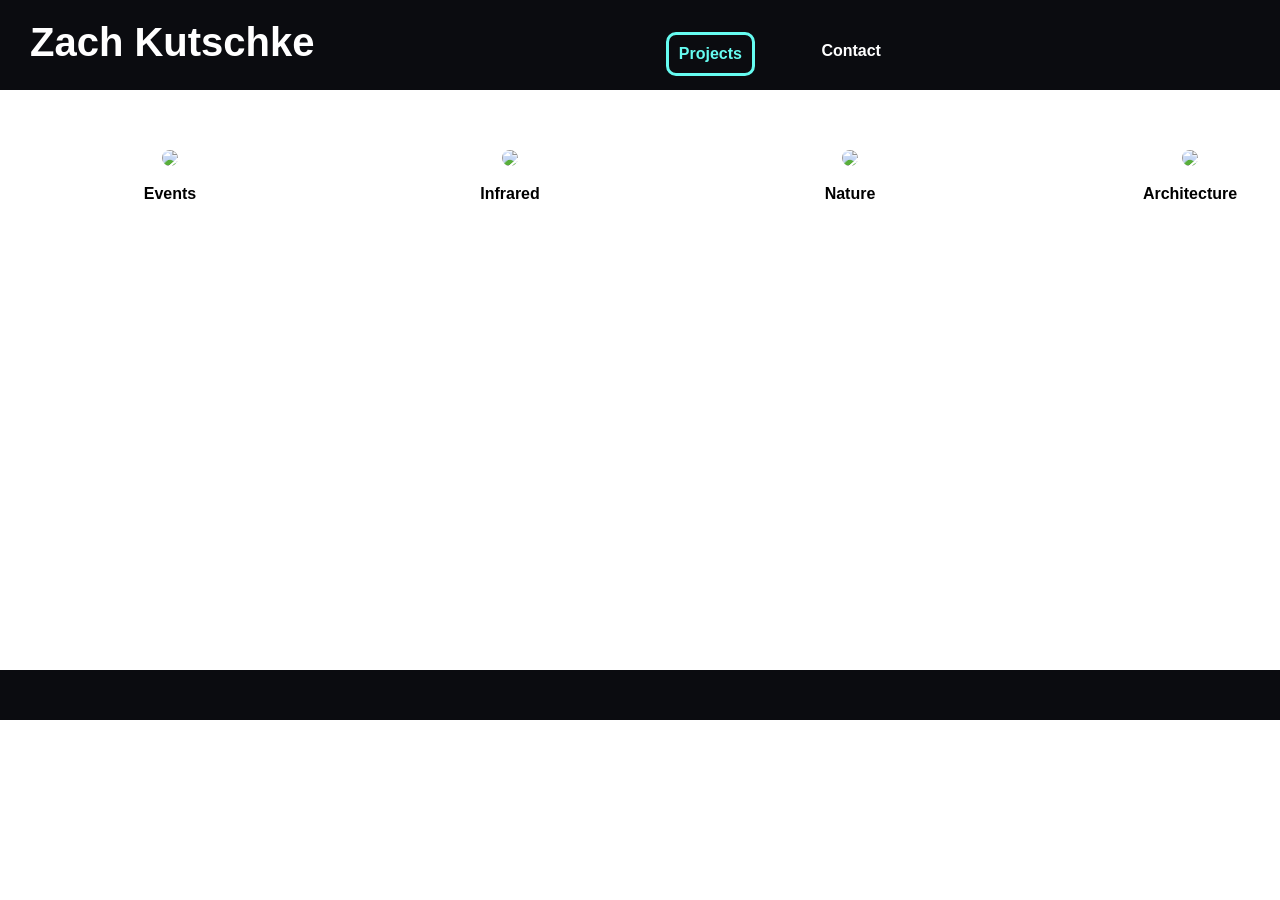
==== main.html @ 14a6791e "Update and rename projects_2.html to main.html" ====
<!DOCTYPE html>


<!------------------------------------------------------------
	Steps to add a project:
		-Add button and thumbnail to Sidebar
		-Add div element/content for page to Page Content
		-Add button and div tags to JS script 
			-Add to initialize() in head 
----------------------------------------------------------->



<html>
	<head>
		<meta charset='UTF-8'/>
		<meta property="og:url" content='juggernautography.github.io/main.html' />
		<meta property="og:type" content='website' />
		<meta property="og:title" content='Zach Kutschke' />
		<meta property="og:description" content='Past projects and portfolio' />
		<meta property="og:image" content='opt_image/preview.jpg'/>

		<title>Zach Kutschke</title>
		<link rel='stylesheet' href='projects_2_style.css'/>
		<script type='text/javascript' src ='main.js'></script>

		<meta name="viewport" content="width=device-width, initial-scale=1">


<!--   ---   Loading Page style   ---   -->
		<style>
			/* Center the loader */
			#load_page{
				width: 100vw;
				height: 100vh;
				background-color: black;
			}

			.wait{
				padding-top: 50px; 
				font-family: Bookman; 
				color: #66FCF1;
				font-size: 16px;
				font-weight: bold;
				width: 20vw;
				margin: auto;
			}

			.sk-cube-grid {
				width: 5vw;
			  	height: 5vw;
			  	margin: auto;
			}

			.sk-cube-grid .sk-cube {
			  	width: 33%;
			  	height: 33%;
			  	background-color: #66FCF1;
			  	float: left;
			  	-webkit-animation: sk-cubeGridScaleDelay 1.5s infinite ease-in-out;
			    animation: sk-cubeGridScaleDelay 1.5s infinite ease-in-out; 
			}
			.sk-cube-grid .sk-cube1 {
			  	-webkit-animation-delay: 0.2s;
			    animation-delay: 0.2s; }
			.sk-cube-grid .sk-cube2 {
			  	-webkit-animation-delay: 0.3s;
			    animation-delay: 0.3s; }
			.sk-cube-grid .sk-cube3 {
			  	-webkit-animation-delay: 0.4s;
			    animation-delay: 0.4s; }
			.sk-cube-grid .sk-cube4 {
			  	-webkit-animation-delay: 0.1s;
			    animation-delay: 0.1s; }
			.sk-cube-grid .sk-cube5 {
			  	-webkit-animation-delay: 0.2s;
			    animation-delay: 0.2s; }
			.sk-cube-grid .sk-cube6 {
			  	-webkit-animation-delay: 0.3s;
			    animation-delay: 0.3s; }
			.sk-cube-grid .sk-cube7 {
			  	-webkit-animation-delay: 0s;
			    animation-delay: 0s; }
			.sk-cube-grid .sk-cube8 {
			  	-webkit-animation-delay: 0.1s;
			    animation-delay: 0.1s; }
			.sk-cube-grid .sk-cube9 {
			  	-webkit-animation-delay: 0.2s;
			    animation-delay: 0.2s; }

			@-webkit-keyframes sk-cubeGridScaleDelay {
			  	0%, 70%, 100% {
			    	-webkit-transform: scale3D(1, 1, 1);
			            	transform: scale3D(1, 1, 1);
			  	} 35% {
			    	-webkit-transform: scale3D(0, 0, 1);
			            	transform: scale3D(0, 0, 1); 
			  	}
			}

			@keyframes sk-cubeGridScaleDelay {
			  	0%, 70%, 100% {
			    	-webkit-transform: scale3D(1, 1, 1);
			            	transform: scale3D(1, 1, 1);
			  	} 35% {
			    	-webkit-transform: scale3D(0, 0, 1);
			            	transform: scale3D(0, 0, 1);
			  	}	 
			}

			/* Add animation to "page content" */
			.animate-bottom {
				position: relative;
				-webkit-animation-name: animatebottom;
				-webkit-animation-duration: 0.5s;
				animation-name: animatebottom;
				animation-duration: 0.5s
			}

			@-webkit-keyframes animatebottom {
				from { bottom:-50px; opacity:0 } 
				to { bottom:0px; opacity:1 }
			}

			@keyframes animatebottom { 
				from{ bottom:-50px; opacity:0 } 
				to{ bottom:0; opacity:1 }
			}
		</style>
	</head>




	<body style="margin:0;">

<!-- ---- ----     Loading page and initialization   ---- ----> 
		<div id='load_page'>
			<div id='loader' style='height: 20vh;'></div>

			<div class="sk-cube-grid" id='loader'>
			  	<div class="sk-cube sk-cube1"></div>
			  	<div class="sk-cube sk-cube2"></div>
			  	<div class="sk-cube sk-cube3"></div>
			  	<div class="sk-cube sk-cube4"></div>
			  	<div class="sk-cube sk-cube5"></div>
			  	<div class="sk-cube sk-cube6"></div>
			  	<div class="sk-cube sk-cube7"></div>
			  	<div class="sk-cube sk-cube8"></div>
			  	<div class="sk-cube sk-cube9"></div>
			</div>

			<div id='quote' class='wait'>Loading...</div>
		</div>


 <!---- -----      Show/hide page + lazy loader    ---- ---- -->
		<script>		
				//Transition when Page loads
				setTimeout(hide_page, 1);
					
				window.addEventListener("load", function() {	// Everything but IE
		 	  		showPage();
					initialize();
				}, false); 

				window.attachEvent("onload", function() {	// IE
					showPage();
					initialize();
				});

				//Close all but top div, highlight top buttton
				function initialize(){
					//var button_list = ['project_select_b','pwc2_b','pwc_b','bdmed_b','map2_b','map1_b','msynth_b','2120_b','sevt_b','2671_b','2810_b','2007_b','casting_b','cannons_b','h2ouse_b','misc_b','icl_b','2013_b']; 
					//var div_list = ['project_select_d','pwc2_d','pwc_d','bdmed_d','map2_d','map1_d','msynth_d','2120_d','sevt_d','2671_d','2810_d','2007_d','casting_d','cannons_d','h2ouse_d','misc_d','icl_d','2013_d']; 
					var button_list = ['project_select_b','Events_b','Infrared_b','Nature_b','Architecture_b']
					var div_list = ['project_select_b','Events_d','Infrared_d','Nature_d','Architecture_d']
									   
					document.getElementById(button_list[0]).className = 'menu_button menu_selected';

					for(var i=1; i<div_list.length; i++){
						document.getElementById(div_list[i]).style.display='none';
					}
				}
				
				//Hide entire non-loading page
				function hide_page(){
					document.getElementById('entire_page').style.display='none';
				}

				//Define which elements to show and hide
				function showPage() {
			  		document.getElementById('loader').style.display = 'none';
			  		document.getElementById('quote').style.display = 'none';
			  		document.getElementById('load_page').style.display = 'none';
			  		document.getElementById('entire_page').style.display = 'block';
				}

			</script>

	<!--------       Header section             -------->
			<div id='entire_page'>
				<div class='header'>
					<div class='menu_container'>
						<h2 style='padding-left: 30px; width: 50vw; text-align: left; float: left;'> Zach Kutschke </h2>

					
						<div class='menu_button' id='project_select_b' onclick="show_hide('project_select_b', 'project_select_d')">
							Projects
						</div>
						

						<a href='https://www.linkedin.com/in/zachkutschke/' target='_blank'>
							<div class='menu_button'>
								Contact
							</div>
						</a>
					</div>
				</div>








<!---          MIDDLE SECTION                ---->
				<div class='middle'>
					<div style='height: 50px;'></div>

					<!----           FRONT PAGE      ---->
					<div id='project_select_d' class='project_page'>
						<!-- <div class='section_header'>
								Professional
						</div> -->
						<!-- <hr> -->
						
						<div class = 'section_row'>
							<div class='section_tile' onclick="show_hide('Events_b', 'Events_d')">
								<img src="opt_image/thumbnails2/pwc2_crash.jpg" class='tile_image'>
								<div class='tile_caption'>
									Events
								</div>
							</div>

							<div class='section_tile' onclick="show_hide('Infrared_b', 'Infrared_d')">
								<img src="opt_image/thumbnails2/pwc_motor.jpg" class='tile_image'>
								<div class='tile_caption'>
									Infrared
								</div>
							</div>

							<div class='section_tile' onclick="show_hide('Nature_b', 'Nature_d')">
								<img src="opt_image/thumbnails2/bd_med_sw.jpg" class='tile_image'>
								<div class='tile_caption'>
									Nature
								</div>
							</div>

							<div class='section_tile' onclick="show_hide('Architecture_b', 'Architecture_d')">
								<img src="opt_image/thumbnails2/map_cart2_cropped.jpg" class='tile_image'>
								<div class='tile_caption'>
									Architecture
								</div>
							</div>
						</div>


						<!-- <div class = 'section_row'>
							<div class='section_tile' onclick="show_hide('map1_b', 'map1_d')">
								<img src="opt_image/thumbnails2/leak_gear.jpg" class='tile_image'>
								<div class='tile_caption'>
									Musashi Auto Parts, 2017
								</div>
							</div>

							<div class='section_tile placeholder'>
								<div class='tile_image'></div>
								<div class='tile_caption'></div>
							</div>

							
							<div class='section_tile placeholder'>
								<div class='tile_image'></div>
								<div class='tile_caption'></div>
							</div>

							<div class='section_tile placeholder'>
								<div class='tile_image'></div>
								<div class='tile_caption'></div>
							</div>
						</div> -->



						<div class='spacer'></div>





	<!--      ----    PURE WATERCRAFT 2020   ----                     -->
					<div id='Events_d'>
						<h3 class='content_title'>
							Events
						</h3>

					</div>
						



	<!--      ----    PURE WATERCRAFT 2020   ----                     -->
					<div id='Infrared_d'>
						<h3 class='content_title'>
							Infrared
						</h3>

						
					</div>





	<!--      ----    BD MEDICAL         ----                     -->
					<div id='Nature_d'>
						<h3 class='content_title'>
							Nature
						</h3>

					</div>



	<!--      ----    MAP 2nd            ----                     -->
					<div id='Architecture_d'>
						<h3 class='content_title'>
							Architecture
						</h3>


					</div>




	<!--      ----    MAP 1st            ----                     -->
					<!-- <div id='map1_d'>
						<h3 class='content_title'>
							Musashi Auto Parts: Gear Subassembly Leak Testing
						</h3>

						

					</div> -->

	
		<div style='height: 50px;'></div>
		<div class='footer'></div>
		</div>

	</body>

	
</html>
---- projects_2_style.css ----
/*
layout of style modifiers
.class{
	Spatial things
		margin
		padding (top, bottom, left, right)
		float
		overflow
	Structure 
		height (min, max)
		width (min, max)
	Color and style
		border 
		border-radius
		background-color
	Font things
		family
		size
		align
		color
	Misc other things
}
*/



*{
	margin: 0;
	padding: 0;

	box-sizing: border-box;
	text-decoration: none; 

	outline: none;
}

strong{
	font-weight: bold;
	font-size: 18px;
}

body{
	/*Variable Declaration #66FCF1  #7FFEB3  #AFA3FE*/
	--header_back_color:  #0B0C10;
	--menu_color:      	  #66FCF1;
	--hover_menu_color:   #45A29E;
	--hover_tile_color:	  #e6fefd;
	--header_text_color:  white;

	--content_back_color: white;
	background-color: var(--content_back_color);
	--content_text_color: black;

	--button_color:       var(--menu_color);
	--hover_button_color: #45A29E;
	--sidebar_text_color: black;
	--button_height: 60px;

	--caption_height: 40px;
	--tile_spacing: 20px;
	--tile_width: 325px;
	--tile_height: calc(var(--tile_width) + var(--caption_height) + 15px);

	--header_height: 90px;
	--footer_height: 50px;
	--footer_back_color:  #0B0C10;

	font-family: Bookman, Arial, sans-serif;
	font-size: 24px;
	text-align: center;
}


button{
	margin: 0;
	padding: 0;
	border: none;

	font-family: Bookman;
	font-size: 16px;
}

h2{
	font-size: 40px;
}

h3{
	font-size: 30px;
}


del{
	text-decoration: line-through;
}

em{
	font-style: italic; 
}


hr{
	margin-top: 2px;
	margin-bottom: 5px;

	background-color: black;
	height: 3px;
}

p{
	font-size: 16px;
	text-align: justify;
	padding-left: 75px;
	padding-right: 75px;
	padding-top: 15px;
	padding-bottom: 75px;
}

/*image stuff*/
	img{
		align-self: center;
		max-height: 550px;
		border-radius: 10px;
	}

	.row_img{
		max-width: 450px;
	}

	.center{
		display: block;
		margin: 0 auto;
		max-height: 400px;
	}


	.image_container{
		display: flex;
		justify-content: space-around;
		flex-direction: row;
		flex: 1;
	}

	.caption{
		margin: 0 auto;
		padding-top: 5px;

		font-size: 25px;
		text-align: center;
		color: grey; 
	}

	.lazy{
		max-height: 350px;
	}


/*Buttons/links behavior*/
.button{
	margin: 0 auto;
	overflow: hidden;
			
	height: var(--button_height);
	width: 200px;

	border-top: 1px solid black;
	border-right: 1px solid black;
	border-bottom: 4px solid var(--button_color);

	background-color: var(--button_color);
}
			.button:hover{
				background-color: var(--hover_button_color);
				border-bottom: 4px solid var(--hover_button_color);
			}
			.button:visited:hover{
				background-color: var(--hover_button_color);
				border-bottom: 4px solid var(--hover_button_color);
			}
			.button:visited:active{
				background-color: var(--hover_button_color);
				border-bottom: 4px solid var(--hover_button_color);
			}


	.menu_button{
		margin: 12px 2%;
		padding: 10px;

		width: 7%;
		float: left;

		font-size: 16px;
		font-weight: bold;

		color: var(--header_text_color);
	}

			.menu_button:hover{
				color: var(--hover_menu_color);
				cursor: pointer;
			}
			.menu_button:visited:hover{
				color: var(--hover_menu_color);
				cursor: pointer;
			}
			.menu_button:visited:active{
				color: var(--hover_menu_color);
				cursor: pointer;
			}

	a:link {
		color: var(--sidebar_text_color);
		text-decoration: none;
	}
	a:visited {
		color: var(--sidebar_text_color);
		text-decoration: none;
		}
	a:hover {
		color: var(--sidebar_text_color);
		text-decoration: none;
	}
	a:active {
		color: var(--sidebar_text_color);
		text-decoration: none;
	}
	a:visited:active{
		color: var(--sidebar_text_color);
		text-decoration: none;
	}
	a:visited:hover{
		color: var(--sidebar_text_color);
		text-decoration: none;
	}

	.file_link:link {
		color: blue;
		text-decoration: none;
	}
	.file_link:visited{
		color: purple;
		text-decoration: none;
		}
	.file_link:hover{
		color: cyan;
		text-decoration: none;
	}
	.file_link:active{
		color: red;
		text-decoration: none;
	}
	.file_link:visited:active{
		color: red;
		text-decoration: none;
	}
	.file_link:visited:hover{
		color: lavender;
		text-decoration: none;
	}

	.menu_selected{
		border-style: solid;
		border-radius: 10px;
		min-width: 84px;
		border-color: var(--menu_color);
		color: var(--menu_color);
	}






/*Main sections*/
	.header{
		height: var(--header_height);
		padding-top: 10px;

		background-color: var(--header_back_color);

		color: var(--header_text_color);


	}

		.menu_container{
			padding-top: 10px;
			padding-bottom: 0px;
			overflow: hidden;
		}



	.banner{
  		background: linear-gradient(to bottom, black 0%, rgba(22, 22, 22, 0.0) 35%, rgba(0, 0, 0, 0.1) 75%, white 100%), url('opt_image/iceland_background_opt.jpg');
		
		background-size: cover;
		height: 110vh; 
		padding-top: 110px;
		color: var(--header_text_color);
		}


	.middle{
		overflow: hidden;
		margin-right: auto;
		margin-left: auto;

		background-color: var(--content_back_color);
		color: var(--content_text_color);

		width: calc(var(--tile_width)*4 + var(--tile_spacing)*3);
		}

		.section_header{
			height: 30px;
			margin-bottom: 5px;
			font-weight: bold;
			padding-left: 5px;
			font-size: 26px;

			text-align: left;
		}

		.section_row{
			height: var(--tile_height);

			display: flex;
			justify-content: space-around;
			flex-direction: row;
		}

			.section_tile{
				height: 100%;
				width: var(--tile_width);
				text-align: center;
				border-radius: 20px;
			}

				.section_tile:hover{
					background-color: var(--hover_tile_color);
					cursor: pointer;
				}

				.placeholder:hover{
					background-color: var(--background_color);
					cursor: auto;
				}

			.tile_image{
				max-width: calc(var(--tile_width) - 20px);
				max-height: calc(var(--tile_height) - var(--caption_height) - 10px);
				margin-top: 10px;
				border-radius: 15px;			
			}

			.tile_caption{
				height: var(--caption_height);
				font-size: 16px;
				padding-top: calc(var(--caption_height)/3);
				font-weight: bold;
			}

		.project_page{
			min-height: calc(100vh - var(--header_height) - var(--footer_height));
		}

		.content_title{
			text-align: left;
			font-size: 30px;
			font-weight: bold;
			padding-left: 10px;
		}

		.spacer{
			height: 100px;
		}

		.spacer_misc{
			height: 50px;
		}

		.row_spacer{
			height: 10px;
		}

		

	.footer{
		padding-top: 30px;

		height: var(--footer_height);

		background-color: var(--footer_back_color);

		font-size: 16px;
		color: grey;
	}
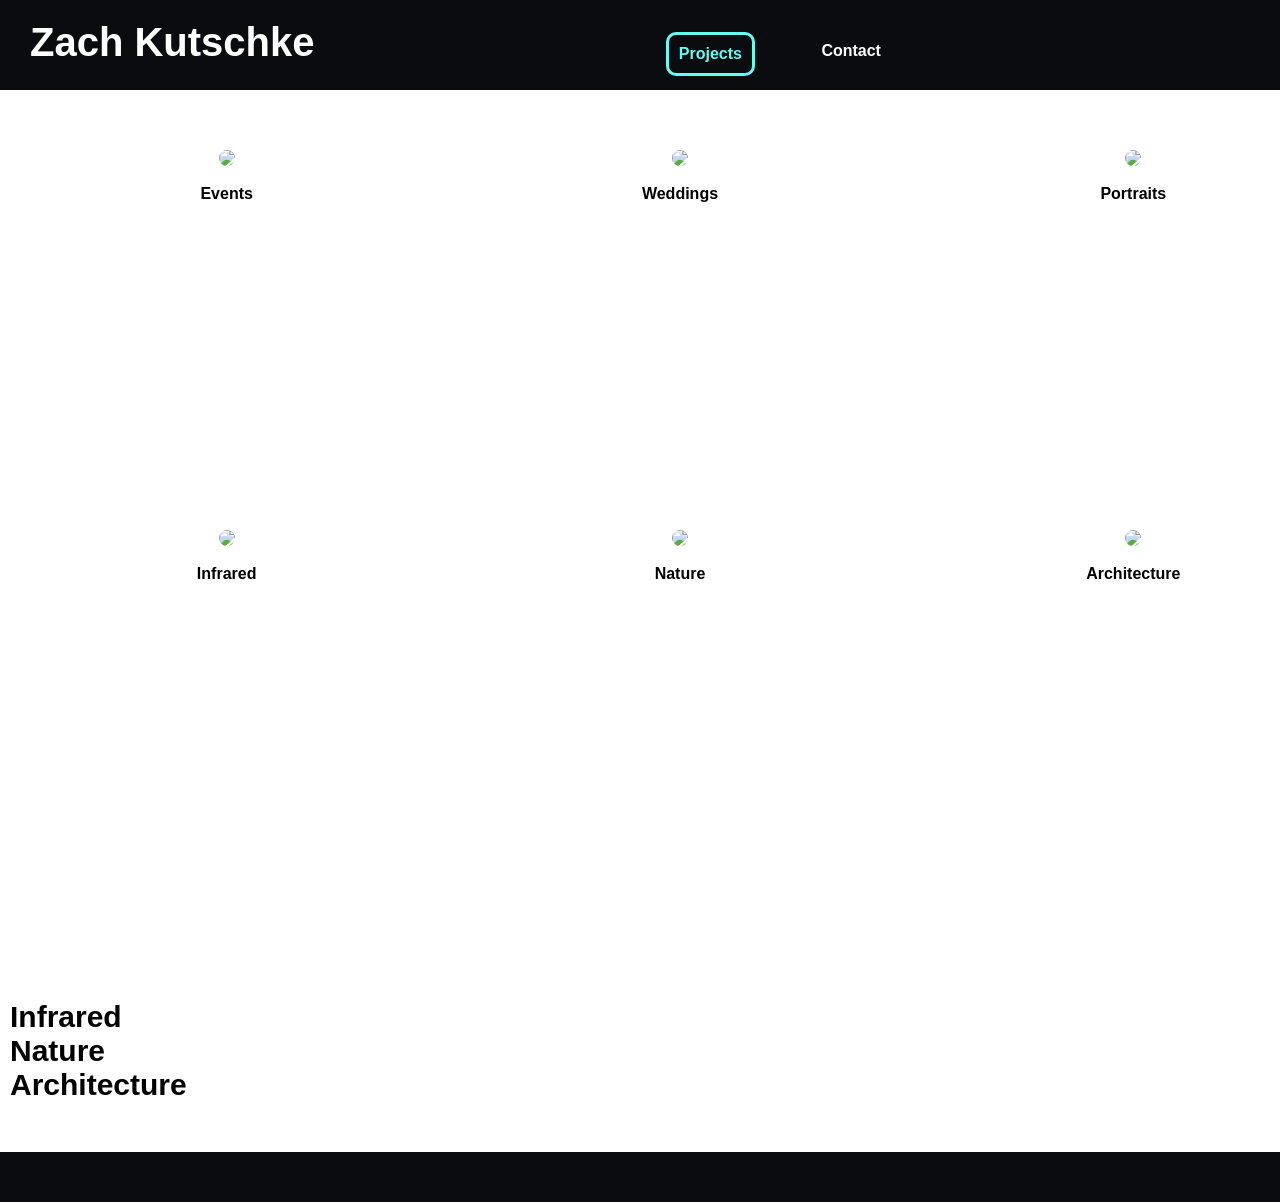
==== commit d5c31e0f: "Update main.html" ====
--- a/main.html
+++ b/main.html
@@ -173,8 +173,8 @@
 				function initialize(){
 					//var button_list = ['project_select_b','pwc2_b','pwc_b','bdmed_b','map2_b','map1_b','msynth_b','2120_b','sevt_b','2671_b','2810_b','2007_b','casting_b','cannons_b','h2ouse_b','misc_b','icl_b','2013_b']; 
 					//var div_list = ['project_select_d','pwc2_d','pwc_d','bdmed_d','map2_d','map1_d','msynth_d','2120_d','sevt_d','2671_d','2810_d','2007_d','casting_d','cannons_d','h2ouse_d','misc_d','icl_d','2013_d']; 
-					var button_list = ['project_select_b','Events_b','Infrared_b','Nature_b','Architecture_b']
-					var div_list = ['project_select_b','Events_d','Infrared_d','Nature_d','Architecture_d']
+					var button_list = ['project_select_b','Events_b','Weddings_b','Portraits_b','Infrared_b','Nature_b','Architecture_b']
+					var div_list = ['project_select_b','Events_d','Weddings_d','Portraits_d','Infrared_d','Nature_d','Architecture_d']
 									   
 					document.getElementById(button_list[0]).className = 'menu_button menu_selected';
 
@@ -244,6 +244,25 @@
 								</div>
 							</div>
 
+							<div class='section_tile' onclick="show_hide('Weddings_b', 'Weddings_d')">
+								<img src="opt_image/thumbnails2/pwc2_crash.jpg" class='tile_image'>
+								<div class='tile_caption'>
+									Weddings
+								</div>
+							</div>
+
+							<div class='section_tile' onclick="show_hide('Portraits_b', 'Portraits_d')">
+								<img src="opt_image/thumbnails2/pwc2_crash.jpg" class='tile_image'>
+								<div class='tile_caption'>
+									Portraits
+								</div>
+							</div>
+
+							
+						</div>
+
+
+						<div class = 'section_row'>
 							<div class='section_tile' onclick="show_hide('Infrared_b', 'Infrared_d')">
 								<img src="opt_image/thumbnails2/pwc_motor.jpg" class='tile_image'>
 								<div class='tile_caption'>
@@ -265,32 +284,6 @@
 								</div>
 							</div>
 						</div>
-
-
-						<!-- <div class = 'section_row'>
-							<div class='section_tile' onclick="show_hide('map1_b', 'map1_d')">
-								<img src="opt_image/thumbnails2/leak_gear.jpg" class='tile_image'>
-								<div class='tile_caption'>
-									Musashi Auto Parts, 2017
-								</div>
-							</div>
-
-							<div class='section_tile placeholder'>
-								<div class='tile_image'></div>
-								<div class='tile_caption'></div>
-							</div>
-
-							
-							<div class='section_tile placeholder'>
-								<div class='tile_image'></div>
-								<div class='tile_caption'></div>
-							</div>
-
-							<div class='section_tile placeholder'>
-								<div class='tile_image'></div>
-								<div class='tile_caption'></div>
-							</div>
-						</div> -->
 
 
 
